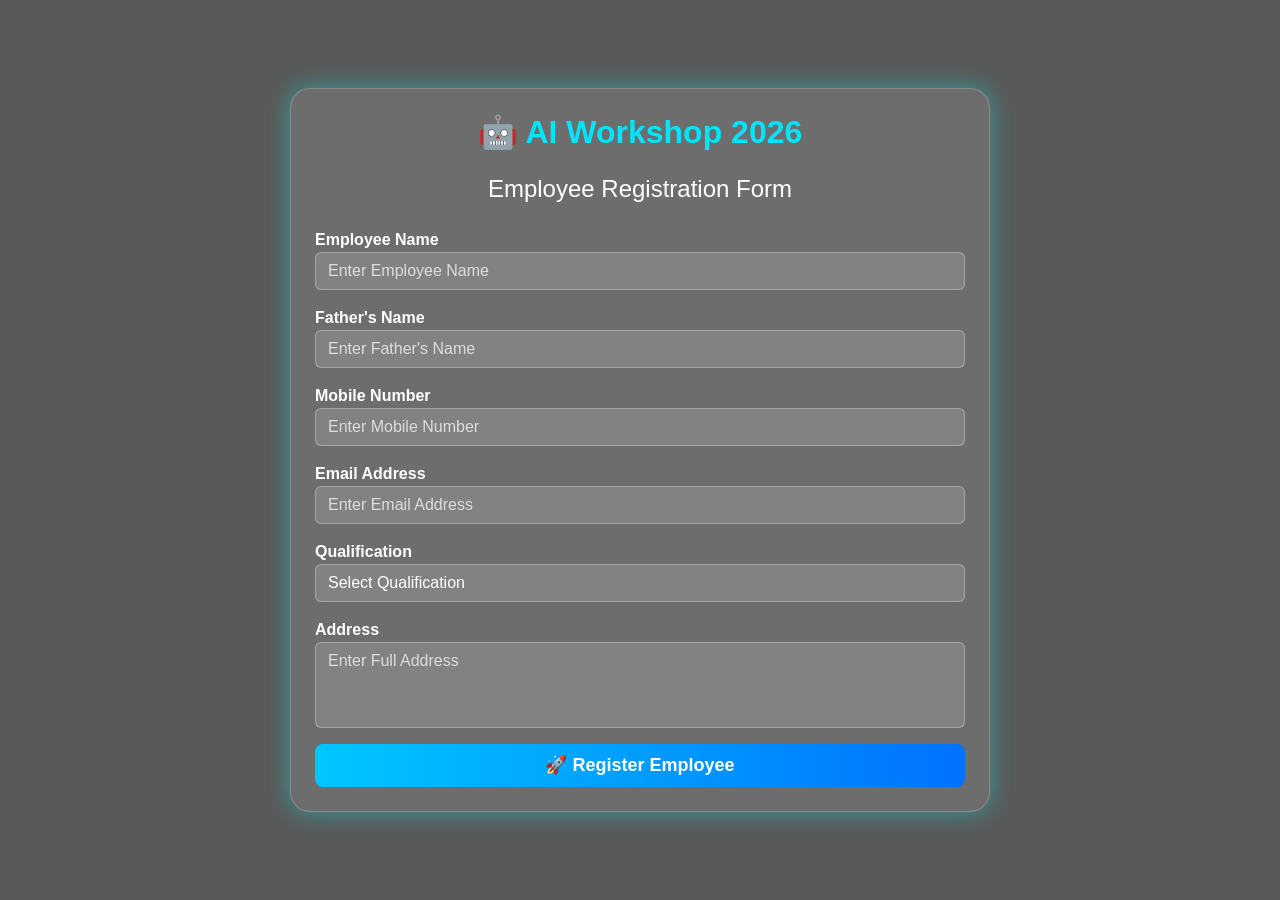
==== templates/index.html @ 4aa93f99 "update" ====
<!DOCTYPE html>
<html lang="en">

<head>
    <meta charset="UTF-8">
    <meta name="viewport" content="width=device-width, initial-scale=1.0">
    <title>AI Workshop - Employee Registration Form</title>

    <link href="https://cdn.jsdelivr.net/npm/bootstrap@5.3.3/dist/css/bootstrap.min.css" rel="stylesheet">

    <style>
        body {
            margin: 0;
            font-family: 'Segoe UI', sans-serif;
            background: url('https://images.unsplash.com/photo-1677442136019-21780ecad995?auto=format&fit=crop&w=1920&q=80') no-repeat center center fixed;
            background-size: cover;
        }

        .overlay {
            min-height: 100vh;
            background: rgba(0, 0, 0, 0.65);
            display: flex;
            justify-content: center;
            align-items: center;
            padding: 30px;
        }

        .card {
            width: 700px;
            background: rgba(255, 255, 255, 0.12);
            backdrop-filter: blur(12px);
            border-radius: 20px;
            border: 1px solid rgba(255,255,255,0.2);
            box-shadow: 0 0 25px rgba(0,255,255,0.4);
            color: white;
        }

        .card h2 {
            color: #00e5ff;
            font-weight: bold;
        }

        label {
            font-weight: 600;
        }

        .form-control {
            background: rgba(255,255,255,0.15);
            color: white;
            border: 1px solid rgba(255,255,255,0.3);
        }

        .form-control::placeholder {
            color: #ddd;
        }

        .form-control:focus {
            background: rgba(255,255,255,0.2);
            color: white;
            border-color: cyan;
            box-shadow: 0 0 10px cyan;
        }

        textarea {
            resize: none;
        }

        .btn-ai {
            background: linear-gradient(90deg,#00c6ff,#0072ff);
            border: none;
            font-size: 18px;
            font-weight: bold;
            color: white;
        }

        .btn-ai:hover {
            background: linear-gradient(90deg,#0072ff,#00c6ff);
            transform: scale(1.03);
            transition: 0.3s;
        }
    </style>

</head>

<body>

<div class="overlay">

    <div class="card p-4">

        <h2 class="text-center mb-4">
            🤖 AI Workshop 2026
        </h2>

        <h4 class="text-center mb-4">
            Employee Registration Form
        </h4>

        <form action="/add" method="POST">

            <div class="mb-3">
                <label>Employee Name</label>
                <input type="text" class="form-control" name="name" placeholder="Enter Employee Name" required>
            </div>

            <div class="mb-3">
                <label>Father's Name</label>
                <input type="text" class="form-control" name="father_name" placeholder="Enter Father's Name" required>
            </div>

            <div class="mb-3">
                <label>Mobile Number</label>
                <input type="tel" class="form-control" name="mobile" placeholder="Enter Mobile Number" required>
            </div>

            <div class="mb-3">
                <label>Email Address</label>
                <input type="email" class="form-control" name="email" placeholder="Enter Email Address" required>
            </div>

            <div class="mb-3">
                <label>Qualification</label>
                <select class="form-control" name="qualification" required>
                    <option value="">Select Qualification</option>
                    <option>High School</option>
                    <option>Diploma</option>
                    <option>B.Tech</option>
                    <option>BCA</option>
                    <option>MCA</option>
                    <option>M.Tech</option>
                    <option>MBA</option>
                    <option>PhD</option>
                </select>
            </div>

            <div class="mb-3">
                <label>Address</label>
                <textarea class="form-control" rows="3" name="address" placeholder="Enter Full Address" required></textarea>
            </div>

            <div class="d-grid">
                <button type="submit" class="btn btn-ai btn-lg">
                    🚀 Register Employee
                </button>
            </div>

        </form>

    </div>

</div>

</body>
</html>
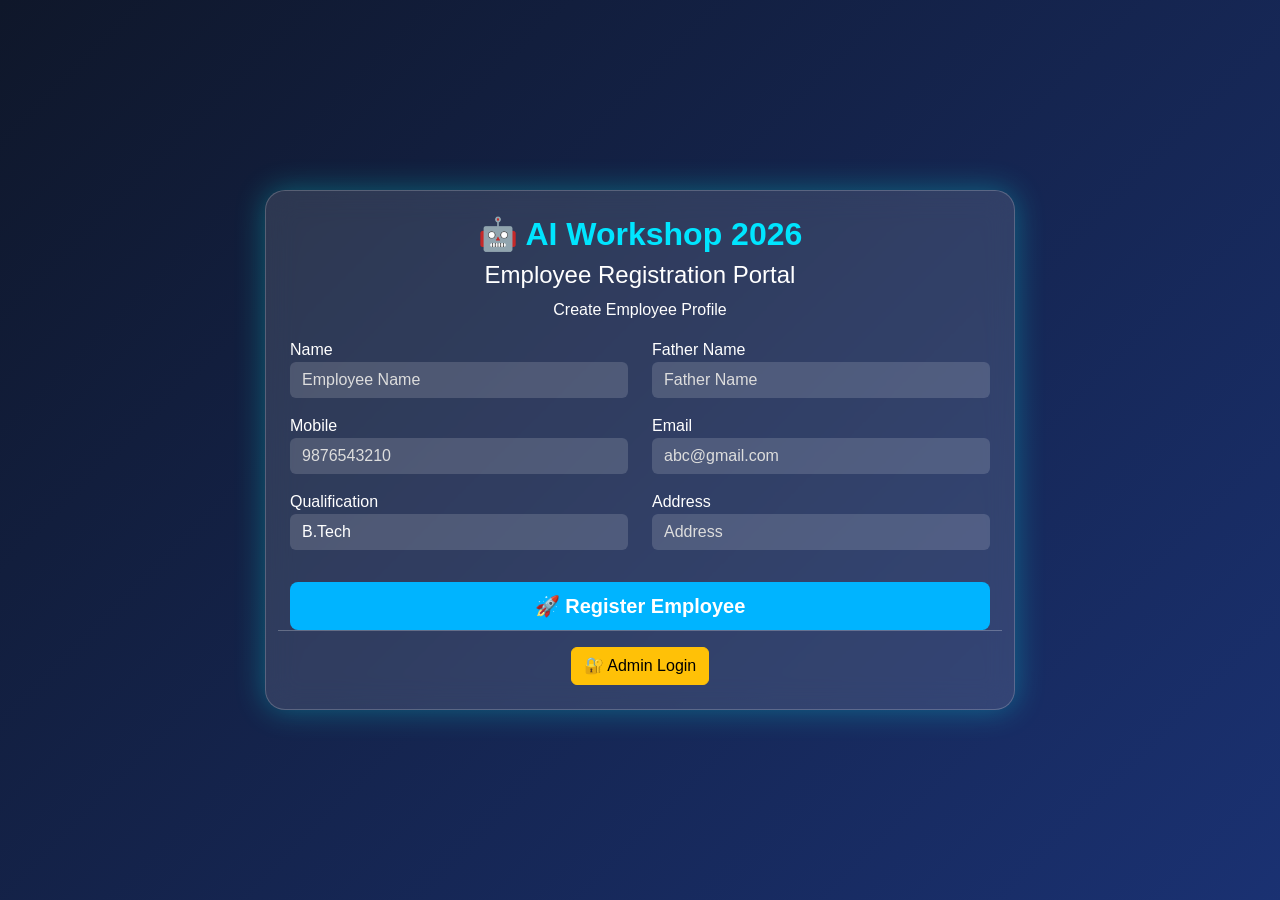
==== commit c26408a6: "Added AI Employee Registration Portal with Admin Dashboard" ====
--- a/templates/index.html
+++ b/templates/index.html
@@ -1,83 +1,81 @@
 <!DOCTYPE html>
 <html lang="en">
-
 <head>
     <meta charset="UTF-8">
     <meta name="viewport" content="width=device-width, initial-scale=1.0">
-    <title>AI Workshop - Employee Registration Form</title>
+    <title>AI Workshop - Employee Registration</title>
 
     <link href="https://cdn.jsdelivr.net/npm/bootstrap@5.3.3/dist/css/bootstrap.min.css" rel="stylesheet">
 
     <style>
-        body {
-            margin: 0;
-            font-family: 'Segoe UI', sans-serif;
-            background: url('https://images.unsplash.com/photo-1677442136019-21780ecad995?auto=format&fit=crop&w=1920&q=80') no-repeat center center fixed;
-            background-size: cover;
-        }
-
-        .overlay {
-            min-height: 100vh;
-            background: rgba(0, 0, 0, 0.65);
-            display: flex;
-            justify-content: center;
-            align-items: center;
-            padding: 30px;
-        }
-
-        .card {
-            width: 700px;
-            background: rgba(255, 255, 255, 0.12);
-            backdrop-filter: blur(12px);
-            border-radius: 20px;
-            border: 1px solid rgba(255,255,255,0.2);
-            box-shadow: 0 0 25px rgba(0,255,255,0.4);
-            color: white;
-        }
-
-        .card h2 {
-            color: #00e5ff;
-            font-weight: bold;
-        }
-
-        label {
-            font-weight: 600;
-        }
-
-        .form-control {
-            background: rgba(255,255,255,0.15);
-            color: white;
-            border: 1px solid rgba(255,255,255,0.3);
-        }
-
-        .form-control::placeholder {
-            color: #ddd;
-        }
-
-        .form-control:focus {
-            background: rgba(255,255,255,0.2);
-            color: white;
-            border-color: cyan;
-            box-shadow: 0 0 10px cyan;
-        }
-
-        textarea {
-            resize: none;
-        }
-
-        .btn-ai {
-            background: linear-gradient(90deg,#00c6ff,#0072ff);
-            border: none;
-            font-size: 18px;
-            font-weight: bold;
-            color: white;
-        }
-
-        .btn-ai:hover {
-            background: linear-gradient(90deg,#0072ff,#00c6ff);
-            transform: scale(1.03);
-            transition: 0.3s;
-        }
+
+        body{
+            margin:0;
+            font-family:Segoe UI,sans-serif;
+            background:linear-gradient(135deg,#0f172a,#1e3a8a,#312e81,#0ea5e9);
+            background-size:400% 400%;
+            animation:bg 12s ease infinite;
+        }
+
+        @keyframes bg{
+            0%{background-position:0% 50%;}
+            50%{background-position:100% 50%;}
+            100%{background-position:0% 50%;}
+        }
+
+        .overlay{
+            min-height:100vh;
+            display:flex;
+            justify-content:center;
+            align-items:center;
+            padding:30px;
+        }
+
+        .card{
+            width:750px;
+            background:rgba(255,255,255,.12);
+            backdrop-filter:blur(15px);
+            border-radius:20px;
+            color:white;
+            border:1px solid rgba(255,255,255,.2);
+            box-shadow:0 0 30px rgba(0,255,255,.3);
+        }
+
+        .form-control,
+        .form-select{
+            background:rgba(255,255,255,.15);
+            color:white;
+            border:none;
+        }
+
+        .form-control::placeholder{
+            color:#ddd;
+        }
+
+        .form-select option{
+            color:black;
+        }
+
+        .btn-ai{
+            background:#00b4ff;
+            color:white;
+            font-weight:bold;
+        }
+
+        .btn-ai:hover{
+            background:#0088cc;
+            color:white;
+        }
+
+        h2{
+            color:#00e5ff;
+            font-weight:bold;
+        }
+
+        a{
+            text-decoration:none;
+        }
+
     </style>
 
 </head>
@@ -86,67 +84,131 @@
 
 <div class="overlay">
 
-    <div class="card p-4">
-
-        <h2 class="text-center mb-4">
-            🤖 AI Workshop 2026
-        </h2>
-
-        <h4 class="text-center mb-4">
-            Employee Registration Form
-        </h4>
-
-        <form action="/add" method="POST">
-
-            <div class="mb-3">
-                <label>Employee Name</label>
-                <input type="text" class="form-control" name="name" placeholder="Enter Employee Name" required>
-            </div>
-
-            <div class="mb-3">
-                <label>Father's Name</label>
-                <input type="text" class="form-control" name="father_name" placeholder="Enter Father's Name" required>
-            </div>
-
-            <div class="mb-3">
-                <label>Mobile Number</label>
-                <input type="tel" class="form-control" name="mobile" placeholder="Enter Mobile Number" required>
-            </div>
-
-            <div class="mb-3">
-                <label>Email Address</label>
-                <input type="email" class="form-control" name="email" placeholder="Enter Email Address" required>
-            </div>
-
-            <div class="mb-3">
-                <label>Qualification</label>
-                <select class="form-control" name="qualification" required>
-                    <option value="">Select Qualification</option>
-                    <option>High School</option>
-                    <option>Diploma</option>
-                    <option>B.Tech</option>
-                    <option>BCA</option>
-                    <option>MCA</option>
-                    <option>M.Tech</option>
-                    <option>MBA</option>
-                    <option>PhD</option>
-                </select>
-            </div>
-
-            <div class="mb-3">
-                <label>Address</label>
-                <textarea class="form-control" rows="3" name="address" placeholder="Enter Full Address" required></textarea>
-            </div>
-
-            <div class="d-grid">
-                <button type="submit" class="btn btn-ai btn-lg">
-                    🚀 Register Employee
-                </button>
-            </div>
-
-        </form>
-
-    </div>
+<div class="card p-4">
+
+<div class="text-center">
+
+<h2>🤖 AI Workshop 2026</h2>
+
+<h4>Employee Registration Portal</h4>
+
+<p>Create Employee Profile</p>
+
+</div>
+
+<form action="/add" method="POST">
+
+<div class="row">
+
+<div class="col-md-6 mb-3">
+
+<label>Name</label>
+
+<input
+type="text"
+name="name"
+class="form-control"
+placeholder="Employee Name"
+required>
+
+</div>
+
+<div class="col-md-6 mb-3">
+
+<label>Father Name</label>
+
+<input
+type="text"
+name="father_name"
+class="form-control"
+placeholder="Father Name"
+required>
+
+</div>
+
+<div class="col-md-6 mb-3">
+
+<label>Mobile</label>
+
+<input
+type="text"
+name="mobile"
+class="form-control"
+placeholder="9876543210"
+required>
+
+</div>
+
+<div class="col-md-6 mb-3">
+
+<label>Email</label>
+
+<input
+type="email"
+name="email"
+class="form-control"
+placeholder="abc@gmail.com"
+required>
+
+</div>
+
+<div class="col-md-6 mb-3">
+
+<label>Qualification</label>
+
+<select
+name="qualification"
+class="form-select">
+
+<option>B.Tech</option>
+<option>BCA</option>
+<option>MCA</option>
+<option>M.Tech</option>
+<option>MBA</option>
+<option>Diploma</option>
+
+</select>
+
+</div>
+
+<div class="col-md-6 mb-3">
+
+<label>Address</label>
+
+<input
+type="text"
+name="address"
+class="form-control"
+placeholder="Address"
+required>
+
+</div>
+
+<div class="col-12 mt-3">
+
+<button class="btn btn-ai w-100 btn-lg">
+
+🚀 Register Employee
+
+</button>
+
+</div>
+
+</form>
+
+<hr>
+
+<div class="text-center">
+
+<a href="/admin" class="btn btn-warning">
+
+🔐 Admin Login
+
+</a>
+
+</div>
+
+</div>
 
 </div>
 
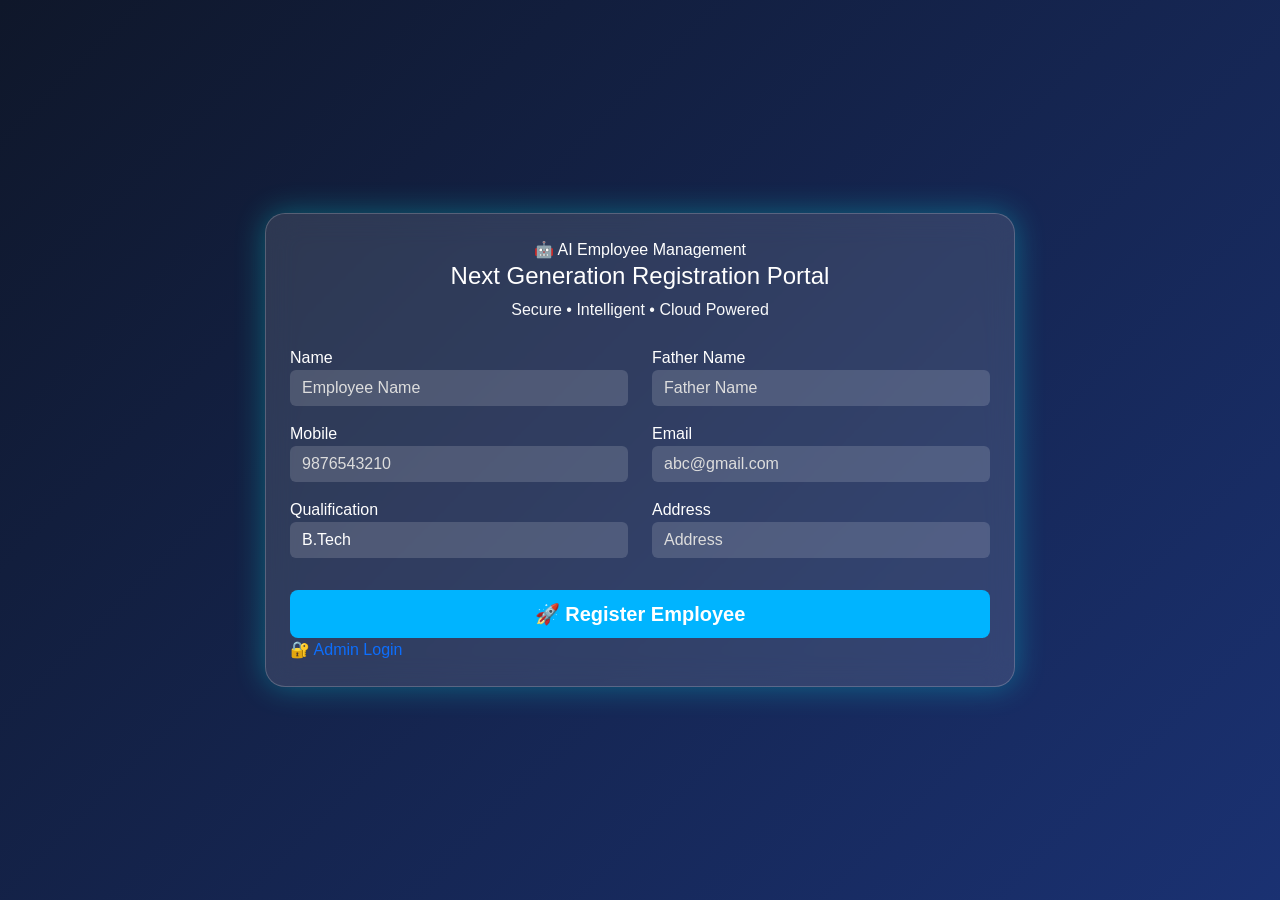
==== commit 808326d0: "update" ====
--- a/templates/index.html
+++ b/templates/index.html
@@ -88,12 +88,21 @@
 
 <div class="text-center">
 
-<h2>🤖 AI Workshop 2026</h2>
-
-<h4>Employee Registration Portal</h4>
-
-<p>Create Employee Profile</p>
-
+<div class="text-center mb-4">
+
+    <div class="logo">
+        🤖 AI Employee Management
+    </div>
+
+    <h4 class="text-white">
+        Next Generation Registration Portal
+    </h4>
+
+    <p class="text-light">
+        Secure • Intelligent • Cloud Powered
+    </p>
+
+</div>
 </div>
 
 <form action="/add" method="POST">
@@ -196,16 +205,10 @@
 
 </form>
 
-<hr>
-
-<div class="text-center">
-
-<a href="/admin" class="btn btn-warning">
-
-🔐 Admin Login
-
-</a>
-
+<div class="top-bar">
+    <a href="/admin" class="admin-btn">
+        🔐 Admin Login
+    </a>
 </div>
 
 </div>
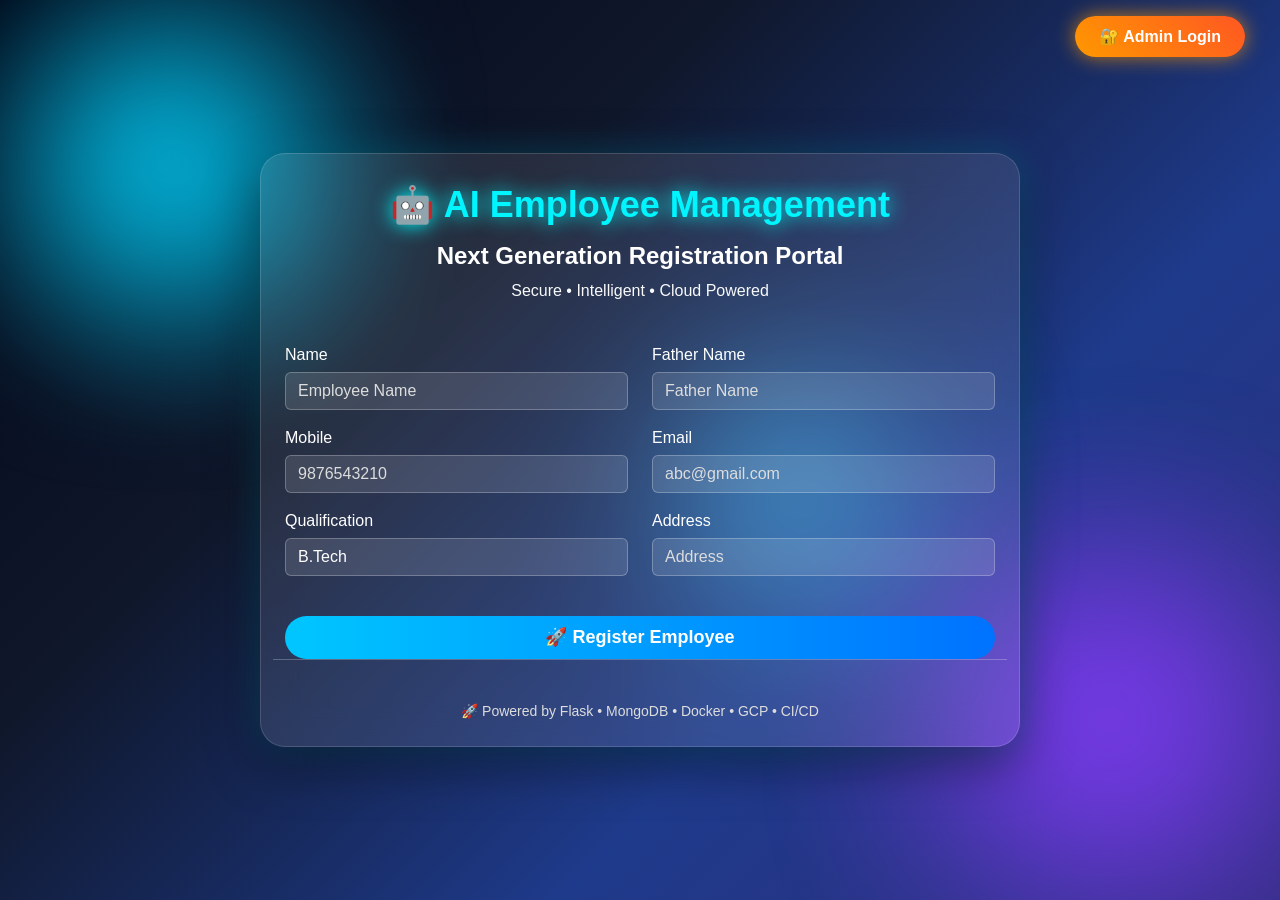
==== commit 0a78281a: "update" ====
--- a/templates/index.html
+++ b/templates/index.html
@@ -1,26 +1,89 @@
 <!DOCTYPE html>
 <html lang="en">
+
 <head>
     <meta charset="UTF-8">
     <meta name="viewport" content="width=device-width, initial-scale=1.0">
-    <title>AI Workshop - Employee Registration</title>
+    <title>AI Employee Registration Portal</title>
 
     <link href="https://cdn.jsdelivr.net/npm/bootstrap@5.3.3/dist/css/bootstrap.min.css" rel="stylesheet">
 
     <style>
+        *{
+            margin:0;
+            padding:0;
+            box-sizing:border-box;
+        }
 
         body{
-            margin:0;
-            font-family:Segoe UI,sans-serif;
-            background:linear-gradient(135deg,#0f172a,#1e3a8a,#312e81,#0ea5e9);
-            background-size:400% 400%;
-            animation:bg 12s ease infinite;
-        }
-
-        @keyframes bg{
-            0%{background-position:0% 50%;}
-            50%{background-position:100% 50%;}
-            100%{background-position:0% 50%;}
+            font-family:'Segoe UI',sans-serif;
+            overflow-x:hidden;
+            min-height:100vh;
+            background:
+                radial-gradient(circle at 15% 20%,rgba(0,212,255,.25),transparent 20%),
+                radial-gradient(circle at 85% 80%,rgba(124,58,237,.30),transparent 25%),
+                linear-gradient(135deg,#020617,#0f172a,#1e3a8a,#312e81);
+        }
+
+        .circle{
+            position:fixed;
+            border-radius:50%;
+            filter:blur(90px);
+            z-index:-1;
+            animation:float 8s ease-in-out infinite alternate;
+        }
+
+        .c1{
+            width:250px;
+            height:250px;
+            background:#00d4ff;
+            top:40px;
+            left:40px;
+        }
+
+        .c2{
+            width:300px;
+            height:300px;
+            background:#7c3aed;
+            bottom:30px;
+            right:20px;
+        }
+
+        .c3{
+            width:180px;
+            height:180px;
+            background:#38bdf8;
+            top:45%;
+            left:55%;
+        }
+
+        @keyframes float{
+            from{transform:translateY(0);}
+            to{transform:translateY(-30px);}
+        }
+
+        .top-bar{
+            position:fixed;
+            top:25px;
+            right:35px;
+            z-index:999;
+        }
+
+        .admin-btn{
+            background:linear-gradient(45deg,#ff9800,#ff5722);
+            color:white;
+            padding:12px 24px;
+            border-radius:30px;
+            text-decoration:none;
+            font-weight:bold;
+            box-shadow:0 0 20px rgba(255,152,0,.7);
+            transition:.3s;
+        }
+
+        .admin-btn:hover{
+            color:white;
+            transform:translateY(-3px);
+            box-shadow:0 0 30px rgba(255,152,0,.9);
         }
 
         .overlay{
@@ -28,24 +91,38 @@
             display:flex;
             justify-content:center;
             align-items:center;
-            padding:30px;
+            padding:40px;
         }
 
         .card{
-            width:750px;
-            background:rgba(255,255,255,.12);
-            backdrop-filter:blur(15px);
-            border-radius:20px;
-            color:white;
-            border:1px solid rgba(255,255,255,.2);
-            box-shadow:0 0 30px rgba(0,255,255,.3);
+            width:760px;
+            background:rgba(255,255,255,.10);
+            backdrop-filter:blur(20px);
+            border-radius:25px;
+            color:white;
+            border:1px solid rgba(255,255,255,.15);
+            box-shadow:
+                0 15px 50px rgba(0,0,0,.5),
+                0 0 35px rgba(0,212,255,.25);
+        }
+
+        .logo{
+            font-size:36px;
+            font-weight:bold;
+            color:#00f5ff;
+            text-shadow:0 0 20px cyan;
+        }
+
+        h4{
+            margin-top:10px;
+            font-weight:600;
         }
 
         .form-control,
         .form-select{
-            background:rgba(255,255,255,.15);
-            color:white;
-            border:none;
+            background:rgba(255,255,255,.12);
+            color:white;
+            border:1px solid rgba(255,255,255,.25);
         }
 
         .form-control::placeholder{
@@ -56,53 +133,73 @@
             color:black;
         }
 
+        .form-control:focus,
+        .form-select:focus{
+            background:rgba(255,255,255,.15);
+            color:white;
+            border-color:#00d4ff;
+            box-shadow:0 0 15px rgba(0,212,255,.6);
+        }
+
+        label{
+            font-weight:500;
+            margin-bottom:5px;
+        }
+
         .btn-ai{
-            background:#00b4ff;
-            color:white;
+            background:linear-gradient(90deg,#00c6ff,#0072ff);
+            color:white;
+            border:none;
+            border-radius:35px;
+            font-size:18px;
             font-weight:bold;
+            transition:.3s;
         }
 
         .btn-ai:hover{
-            background:#0088cc;
-            color:white;
-        }
-
-        h2{
-            color:#00e5ff;
-            font-weight:bold;
-        }
-
-        a{
-            text-decoration:none;
-        }
-
+            transform:translateY(-3px);
+            box-shadow:0 0 25px #00d4ff;
+            color:white;
+        }
+
+        .footer{
+            text-align:center;
+            color:#ddd;
+            margin-top:25px;
+            font-size:14px;
+        }
     </style>
 
 </head>
 
 <body>
 
+<div class="circle c1"></div>
+<div class="circle c2"></div>
+<div class="circle c3"></div>
+
+<div class="top-bar">
+    <a href="/admin" class="admin-btn">
+        🔐 Admin Login
+    </a>
+</div>
+
 <div class="overlay">
 
 <div class="card p-4">
 
-<div class="text-center">
-
 <div class="text-center mb-4">
 
-    <div class="logo">
-        🤖 AI Employee Management
-    </div>
-
-    <h4 class="text-white">
-        Next Generation Registration Portal
-    </h4>
-
-    <p class="text-light">
-        Secure • Intelligent • Cloud Powered
-    </p>
-
-</div>
+<div class="logo">
+🤖 AI Employee Management
+</div>
+
+<h4>Next Generation Registration Portal</h4>
+
+<p class="text-light">
+Secure • Intelligent • Cloud Powered
+</p>
+
 </div>
 
 <form action="/add" method="POST">
@@ -110,105 +207,54 @@
 <div class="row">
 
 <div class="col-md-6 mb-3">
-
 <label>Name</label>
-
-<input
-type="text"
-name="name"
-class="form-control"
-placeholder="Employee Name"
-required>
-
-</div>
-
-<div class="col-md-6 mb-3">
-
+<input type="text" name="name" class="form-control" placeholder="Employee Name" required>
+</div>
+
+<div class="col-md-6 mb-3">
 <label>Father Name</label>
-
-<input
-type="text"
-name="father_name"
-class="form-control"
-placeholder="Father Name"
-required>
-
-</div>
-
-<div class="col-md-6 mb-3">
-
+<input type="text" name="father_name" class="form-control" placeholder="Father Name" required>
+</div>
+
+<div class="col-md-6 mb-3">
 <label>Mobile</label>
-
-<input
-type="text"
-name="mobile"
-class="form-control"
-placeholder="9876543210"
-required>
-
-</div>
-
-<div class="col-md-6 mb-3">
-
+<input type="text" name="mobile" class="form-control" placeholder="9876543210" required>
+</div>
+
+<div class="col-md-6 mb-3">
 <label>Email</label>
-
-<input
-type="email"
-name="email"
-class="form-control"
-placeholder="abc@gmail.com"
-required>
-
-</div>
-
-<div class="col-md-6 mb-3">
-
+<input type="email" name="email" class="form-control" placeholder="abc@gmail.com" required>
+</div>
+
+<div class="col-md-6 mb-3">
 <label>Qualification</label>
-
-<select
-name="qualification"
-class="form-select">
-
+<select name="qualification" class="form-select">
 <option>B.Tech</option>
 <option>BCA</option>
 <option>MCA</option>
 <option>M.Tech</option>
 <option>MBA</option>
 <option>Diploma</option>
-
 </select>
-
-</div>
-
-<div class="col-md-6 mb-3">
-
+</div>
+
+<div class="col-md-6 mb-3">
 <label>Address</label>
-
-<input
-type="text"
-name="address"
-class="form-control"
-placeholder="Address"
-required>
-
-</div>
-
-<div class="col-12 mt-3">
-
-<button class="btn btn-ai w-100 btn-lg">
-
+<input type="text" name="address" class="form-control" placeholder="Address" required>
+</div>
+
+<div class="col-12 mt-4">
+<button type="submit" class="btn btn-ai w-100 btn-lg">
 🚀 Register Employee
-
 </button>
-
 </div>
 
 </form>
 
-<div class="top-bar">
-    <a href="/admin" class="admin-btn">
-        🔐 Admin Login
-    </a>
+<hr class="border-light">
+
+<div class="footer">
+🚀 Powered by Flask • MongoDB • Docker • GCP • CI/CD
 </div>
 
 </div>
@@ -216,4 +262,5 @@
 </div>
 
 </body>
-</html>+
+</html>
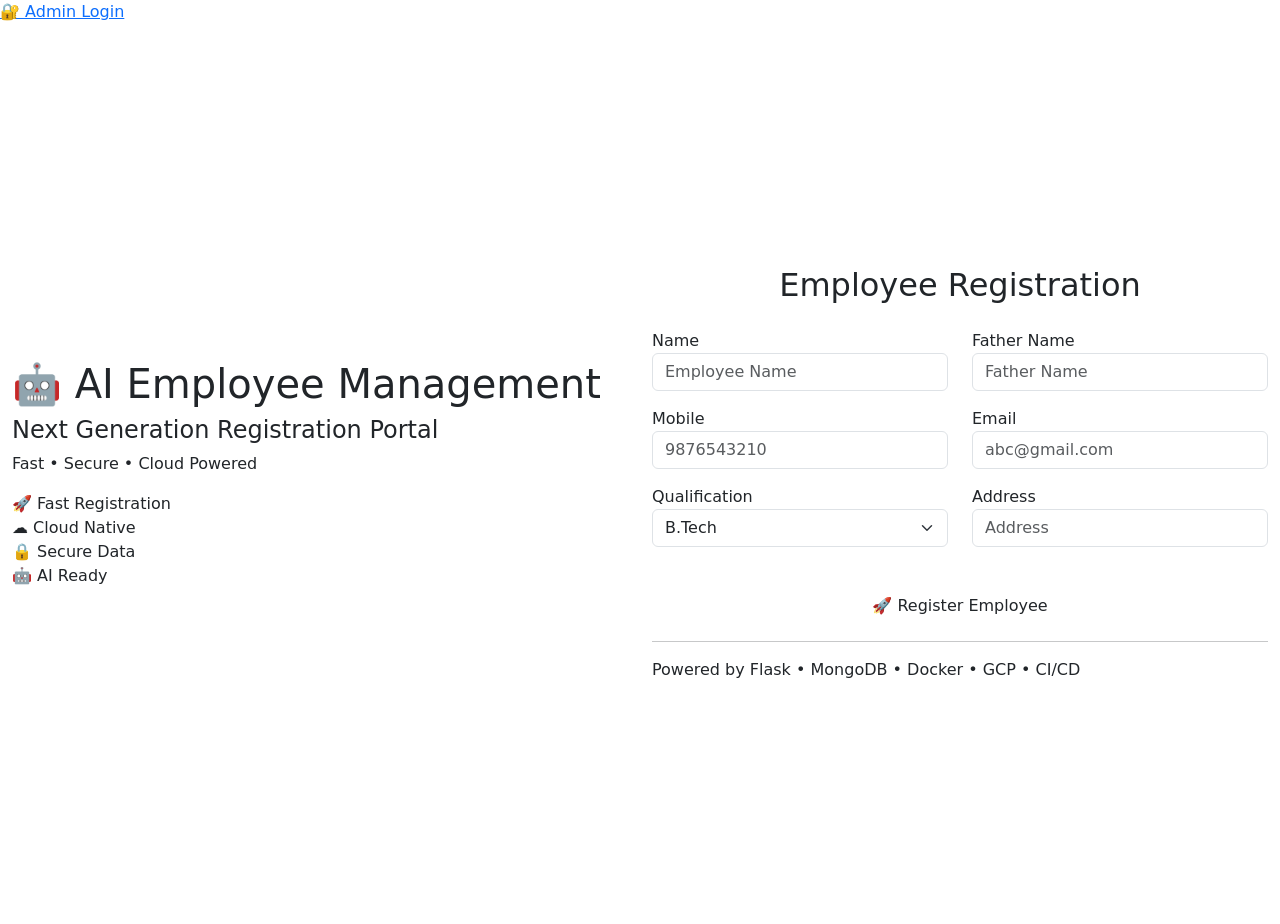
==== commit cbae8919: "update" ====
--- a/templates/index.html
+++ b/templates/index.html
@@ -2,264 +2,214 @@
 <html lang="en">
 
 <head>
+
     <meta charset="UTF-8">
     <meta name="viewport" content="width=device-width, initial-scale=1.0">
-    <title>AI Employee Registration Portal</title>
+
+    <title>AI Employee Management</title>
 
     <link href="https://cdn.jsdelivr.net/npm/bootstrap@5.3.3/dist/css/bootstrap.min.css" rel="stylesheet">
 
-    <style>
-        *{
-            margin:0;
-            padding:0;
-            box-sizing:border-box;
-        }
-
-        body{
-            font-family:'Segoe UI',sans-serif;
-            overflow-x:hidden;
-            min-height:100vh;
-            background:
-                radial-gradient(circle at 15% 20%,rgba(0,212,255,.25),transparent 20%),
-                radial-gradient(circle at 85% 80%,rgba(124,58,237,.30),transparent 25%),
-                linear-gradient(135deg,#020617,#0f172a,#1e3a8a,#312e81);
-        }
-
-        .circle{
-            position:fixed;
-            border-radius:50%;
-            filter:blur(90px);
-            z-index:-1;
-            animation:float 8s ease-in-out infinite alternate;
-        }
-
-        .c1{
-            width:250px;
-            height:250px;
-            background:#00d4ff;
-            top:40px;
-            left:40px;
-        }
-
-        .c2{
-            width:300px;
-            height:300px;
-            background:#7c3aed;
-            bottom:30px;
-            right:20px;
-        }
-
-        .c3{
-            width:180px;
-            height:180px;
-            background:#38bdf8;
-            top:45%;
-            left:55%;
-        }
-
-        @keyframes float{
-            from{transform:translateY(0);}
-            to{transform:translateY(-30px);}
-        }
-
-        .top-bar{
-            position:fixed;
-            top:25px;
-            right:35px;
-            z-index:999;
-        }
-
-        .admin-btn{
-            background:linear-gradient(45deg,#ff9800,#ff5722);
-            color:white;
-            padding:12px 24px;
-            border-radius:30px;
-            text-decoration:none;
-            font-weight:bold;
-            box-shadow:0 0 20px rgba(255,152,0,.7);
-            transition:.3s;
-        }
-
-        .admin-btn:hover{
-            color:white;
-            transform:translateY(-3px);
-            box-shadow:0 0 30px rgba(255,152,0,.9);
-        }
-
-        .overlay{
-            min-height:100vh;
-            display:flex;
-            justify-content:center;
-            align-items:center;
-            padding:40px;
-        }
-
-        .card{
-            width:760px;
-            background:rgba(255,255,255,.10);
-            backdrop-filter:blur(20px);
-            border-radius:25px;
-            color:white;
-            border:1px solid rgba(255,255,255,.15);
-            box-shadow:
-                0 15px 50px rgba(0,0,0,.5),
-                0 0 35px rgba(0,212,255,.25);
-        }
-
-        .logo{
-            font-size:36px;
-            font-weight:bold;
-            color:#00f5ff;
-            text-shadow:0 0 20px cyan;
-        }
-
-        h4{
-            margin-top:10px;
-            font-weight:600;
-        }
-
-        .form-control,
-        .form-select{
-            background:rgba(255,255,255,.12);
-            color:white;
-            border:1px solid rgba(255,255,255,.25);
-        }
-
-        .form-control::placeholder{
-            color:#ddd;
-        }
-
-        .form-select option{
-            color:black;
-        }
-
-        .form-control:focus,
-        .form-select:focus{
-            background:rgba(255,255,255,.15);
-            color:white;
-            border-color:#00d4ff;
-            box-shadow:0 0 15px rgba(0,212,255,.6);
-        }
-
-        label{
-            font-weight:500;
-            margin-bottom:5px;
-        }
-
-        .btn-ai{
-            background:linear-gradient(90deg,#00c6ff,#0072ff);
-            color:white;
-            border:none;
-            border-radius:35px;
-            font-size:18px;
-            font-weight:bold;
-            transition:.3s;
-        }
-
-        .btn-ai:hover{
-            transform:translateY(-3px);
-            box-shadow:0 0 25px #00d4ff;
-            color:white;
-        }
-
-        .footer{
-            text-align:center;
-            color:#ddd;
-            margin-top:25px;
-            font-size:14px;
-        }
-    </style>
+    <link rel="stylesheet" href="{{ url_for('static', filename='css/style.css') }}">
 
 </head>
 
 <body>
 
-<div class="circle c1"></div>
-<div class="circle c2"></div>
-<div class="circle c3"></div>
+<div class="glow glow1"></div>
+<div class="glow glow2"></div>
+<div class="glow glow3"></div>
 
 <div class="top-bar">
+
     <a href="/admin" class="admin-btn">
         🔐 Admin Login
     </a>
-</div>
-
-<div class="overlay">
-
-<div class="card p-4">
-
-<div class="text-center mb-4">
-
-<div class="logo">
+
+</div>
+
+<section class="container-fluid">
+
+<div class="row vh-100 align-items-center">
+
+<div class="col-lg-6 left-section">
+
+<h1>
+
 🤖 AI Employee Management
-</div>
-
-<h4>Next Generation Registration Portal</h4>
-
-<p class="text-light">
-Secure • Intelligent • Cloud Powered
+
+</h1>
+
+<h4>
+
+Next Generation Registration Portal
+
+</h4>
+
+<p>
+
+Fast • Secure • Cloud Powered
+
 </p>
 
-</div>
+<div class="feature-box">
+
+<div class="feature">
+
+🚀 Fast Registration
+
+</div>
+
+<div class="feature">
+
+☁️ Cloud Native
+
+</div>
+
+<div class="feature">
+
+🔒 Secure Data
+
+</div>
+
+<div class="feature">
+
+🤖 AI Ready
+
+</div>
+
+</div>
+
+</div>
+
+<div class="col-lg-6">
+
+<div class="glass-card">
+
+<h2 class="text-center mb-4">
+
+Employee Registration
+
+</h2>
 
 <form action="/add" method="POST">
 
 <div class="row">
 
 <div class="col-md-6 mb-3">
+
 <label>Name</label>
-<input type="text" name="name" class="form-control" placeholder="Employee Name" required>
-</div>
-
-<div class="col-md-6 mb-3">
+
+<input
+type="text"
+name="name"
+class="form-control"
+placeholder="Employee Name"
+required>
+
+</div>
+
+<div class="col-md-6 mb-3">
+
 <label>Father Name</label>
-<input type="text" name="father_name" class="form-control" placeholder="Father Name" required>
-</div>
-
-<div class="col-md-6 mb-3">
+
+<input
+type="text"
+name="father_name"
+class="form-control"
+placeholder="Father Name"
+required>
+
+</div>
+
+<div class="col-md-6 mb-3">
+
 <label>Mobile</label>
-<input type="text" name="mobile" class="form-control" placeholder="9876543210" required>
-</div>
-
-<div class="col-md-6 mb-3">
+
+<input
+type="text"
+name="mobile"
+class="form-control"
+placeholder="9876543210"
+required>
+
+</div>
+
+<div class="col-md-6 mb-3">
+
 <label>Email</label>
-<input type="email" name="email" class="form-control" placeholder="abc@gmail.com" required>
-</div>
-
-<div class="col-md-6 mb-3">
+
+<input
+type="email"
+name="email"
+class="form-control"
+placeholder="abc@gmail.com"
+required>
+
+</div>
+
+<div class="col-md-6 mb-3">
+
 <label>Qualification</label>
-<select name="qualification" class="form-select">
+
+<select
+name="qualification"
+class="form-select">
+
 <option>B.Tech</option>
 <option>BCA</option>
 <option>MCA</option>
 <option>M.Tech</option>
 <option>MBA</option>
 <option>Diploma</option>
+
 </select>
-</div>
-
-<div class="col-md-6 mb-3">
+
+</div>
+
+<div class="col-md-6 mb-3">
+
 <label>Address</label>
-<input type="text" name="address" class="form-control" placeholder="Address" required>
+
+<input
+type="text"
+name="address"
+class="form-control"
+placeholder="Address"
+required>
+
 </div>
 
 <div class="col-12 mt-4">
-<button type="submit" class="btn btn-ai w-100 btn-lg">
+
+<button
+class="btn register-btn w-100">
+
 🚀 Register Employee
+
 </button>
+
+</div>
+
 </div>
 
 </form>
 
-<hr class="border-light">
+<hr>
 
 <div class="footer">
-🚀 Powered by Flask • MongoDB • Docker • GCP • CI/CD
-</div>
-
-</div>
-
-</div>
+
+Powered by Flask • MongoDB • Docker • GCP • CI/CD
+
+</div>
+
+</div>
+
+</div>
+
+</div>
+
+</section>
 
 </body>
 
